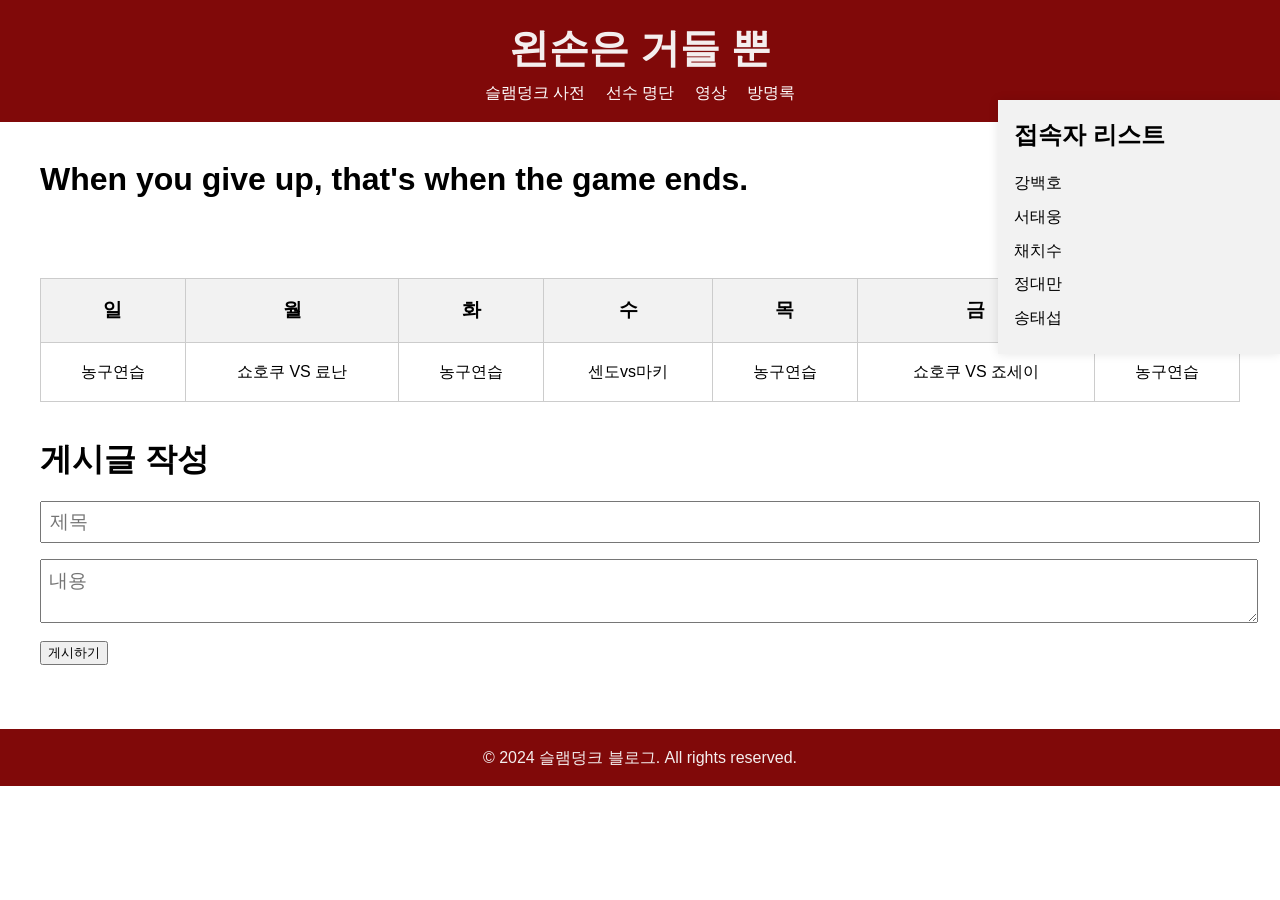
==== index.html @ 0eb65932 "Add files via upload" ====
<!DOCTYPE html>
<html lang="en">
<head>
  <meta charset="UTF-8">
  <meta name="viewport" content="width=device-width, initial-scale=1.0">
  <title>SLAM DUNK</title>
  <link rel="stylesheet" href="styles.css">
</head>
<body>
  <header>
    <h1>왼손은 거들 뿐</h1> <!-- 블로그 제목을 한글로 변경 -->
    <nav>
      <ul>
        <li><a href="Chatbot.html">슬램덩크 사전</a></li> <!-- 챗봇으로 이동 -->
        <li><a href="player.html">선수 명단</a></li> <!-- 소개로 변경 -->
        <li><a href="https://www.youtube.com/watch?v=I33sYkoxNhY">영상</a></li> <!-- 소개로 변경 -->
        <li><a href="visitor.html">방명록</a></li> <!-- 방명록으로 변경 -->
      </ul>
    </nav>
  </header>

  <main>
    <section class="featured-post">
      <div class="post-info">
        <h2>When you give up, that's when the game ends.</h2>
      </div>

    </section>
    <div class="slideWrap">
        <div class="slideshow">
            <img src="./myImg/slam1.jpeg" alt="Featured Post 1">
            <img src="./myImg/slam2.jpeg" alt="Featured Post 2">
            <img src="./myImg/slam3.jpeg" alt="Featured Post 3">
        </div>
    </div>

    <!-- 테이블로 일주일 일정 추가 -->
    <table class="weekly-schedule">
        <thead>
          <tr>
            <th>일</th>
            <th>월</th>
            <th>화</th>
            <th>수</th>
            <th>목</th>
            <th>금</th>
            <th>토</th>
          </tr>
        </thead>
        <tbody>
          <tr>
            <td onclick="showAlert('농구연습')">농구연습</td>
            <td onclick="showAlert('쇼호쿠 VS 료난')">쇼호쿠 VS 료난</td>
            <td onclick="showAlert('농구연습')">농구연습</td>
            <td onclick="showAlert('센도vs마키')">센도vs마키</td>
            <td onclick="showAlert('농구연습')">농구연습</td>
            <td onclick="showAlert('쇼호쿠 VS 죠세이')">쇼호쿠 VS 죠세이</td>
            <td onclick="showAlert('농구연습')">농구연습</td>
          </tr>
        </tbody>
      </table>
  




     <!-- 게시글 입력 폼 추가 -->
     <div class="post-form">
        <h2>게시글 작성</h2>
        <input type="text" id="post-title" placeholder="제목">
        <textarea id="post-content" placeholder="내용"></textarea>
        <button id="submit-btn">게시하기</button>
      </div>
  
      <!-- 게시글 목록을 담을 컨테이너 -->
      <div id="post-container">
      </div>


    <section class="blog-posts">
      <!-- Blog post cards go here -->

    </section>
  </main>




  <aside class="sidebar">
    <h2>접속자 리스트</h2>
    <ul id="online-users">
      <!-- Online user list will be dynamically generated by JavaScript -->
    </ul>
  </aside>
 
  

  <footer>
    <p>&copy; 2024 슬램덩크 블로그. All rights reserved.</p>
  </footer>

  <script src="scripts.js"></script>
</body>
</html>
---- styles.css ----
/* Reset some default styles */
body, h1, h2, h3, p, ul, li {
    margin: 0;
    padding: 0;
  }
  
  body {
    font-family: Arial, sans-serif;
    line-height: 1.6;
  }
  
  header {
    background-color: #800909; /* 연하게 변경 */
    color: #f4eeee;
    padding: 1rem;
    text-align: center;
  }
  
  header h1 {
    font-size: 2.5rem;
  
  }
  
  nav ul {
    list-style: none;
  }
  
  nav ul li {
    display: inline;
    margin-right: 1rem;
  }
  
  nav ul li:last-child {
    margin-right: 0;
  }
  
  nav a {
    color: #fff;
    text-decoration: none;
  }
  
  main {
    max-width: 1200px;
    margin: 0 auto;
    padding: 2rem;
  }

  
  .featured-post {
    display: flex;
    align-items: center;
  }
  
  .featured-post img {
    max-width: 50%;
    margin-right: 2rem;
  }
  
  .post-info h2 {
    font-size: 2rem;
    margin-bottom: 1rem;
    text-align: center;
  }
  
  .read-more {
    display: inline-block;
    background-color: #555; /* 연하게 변경 */
    color: #fff;
    padding: 0.5rem 1rem;
    text-decoration: none;
    border-radius: 5px;
  }
  
  .blog-posts {
    display: grid;
    grid-template-columns: repeat(3, 1fr);
    grid-gap: 2rem;
  }
  
  .blog-post {
    /* Blog post card styles go here */
  }
  
  footer {
    background-color: #800909; /* 연하게 변경 */
    color: #f4eeee;
    text-align: center;
    padding: 1rem;
  }

  /* ... (이전 코드와 동일) ... */

.sidebar {
    flex: 1;
    padding: 1rem;
    background-color: #f2f2f2;
    box-shadow: 0 0 10px rgba(0, 0, 0, 0.1);
  }
  
  .sidebar h2 {
    font-size: 1.5rem;
    margin-bottom: 1rem;
  }
  
  .sidebar ul {
    list-style: none;
  }
  
  .sidebar li {
    margin-bottom: 0.5rem;
  }

  /* ... (이전 코드와 동일) ... */

.sidebar {
    position: fixed; /* 우측에 고정 */
    top: 100px; /* 상단으로 고정 */
    right: 0; /* 우측으로 고정 */
    width: 250px; /* 사이드바의 너비 */
    padding: 1rem;
    background-color: #f2f2f2;
    box-shadow: 0 0 10px rgba(0, 0, 0, 0.1);
  }
  
  /* ... (이전 코드와 동일) ... */

  /* 이미지 슬라이드를 위한 스타일 */
.slideshow {
    max-width: 100%;
    overflow: hidden;
    position: relative;
    white-space: nowrap;
  }
  
  .slideshow img {
    width: 100%;
    height: auto;
    display: inline-block;
    opacity: 0;
    transition: transform 1s ease-in-out, opacity 1s ease-in-out;
  }
  
  .slideshow img.active {
    opacity: 1;
  }

  /* 메이플스토리 글꼴 적용 */
@font-face {
    font-family: 'MapleStory';
    src: url('WooriMelon-Regular.ttf') format('truetype');
  }
  
  body {
    font-family: 'MapleStory', Arial, sans-serif;
  }

  /* ... (기존 코드와 동일) ... */

.post-form {
    margin-top: 2rem;
  }
  
  .post-form h2 {
    font-size: 2rem;
    margin-bottom: 1rem;
  }
  
  .post-form input,
  .post-form textarea {
    display: block;
    width: 100%;
    padding: 0.5rem;
    margin-bottom: 1rem;
    font-size: 1.2rem;
  }
  
  #post-container {
    margin-top: 2rem;
  }
  
  .post {
    border: 1px solid #ccc;
    padding: 1rem;
    margin-bottom: 1rem;
  }

  /* ... (이전 코드와 동일) ... */

/* 일주일 일정을 위한 스타일 */
.weekly-schedule {
    width: 100%;
    border-collapse: collapse;
    margin-top: 2rem;
  }
  
  .weekly-schedule th, .weekly-schedule td {
    padding: 1rem;
    border: 1px solid #ccc;
    text-align: center;
  }
  
  .weekly-schedule th {
    background-color: #f2f2f2;
    font-size: 1.2rem;
  }
  
  .weekly-schedule td {
    font-size: 1rem;
  }
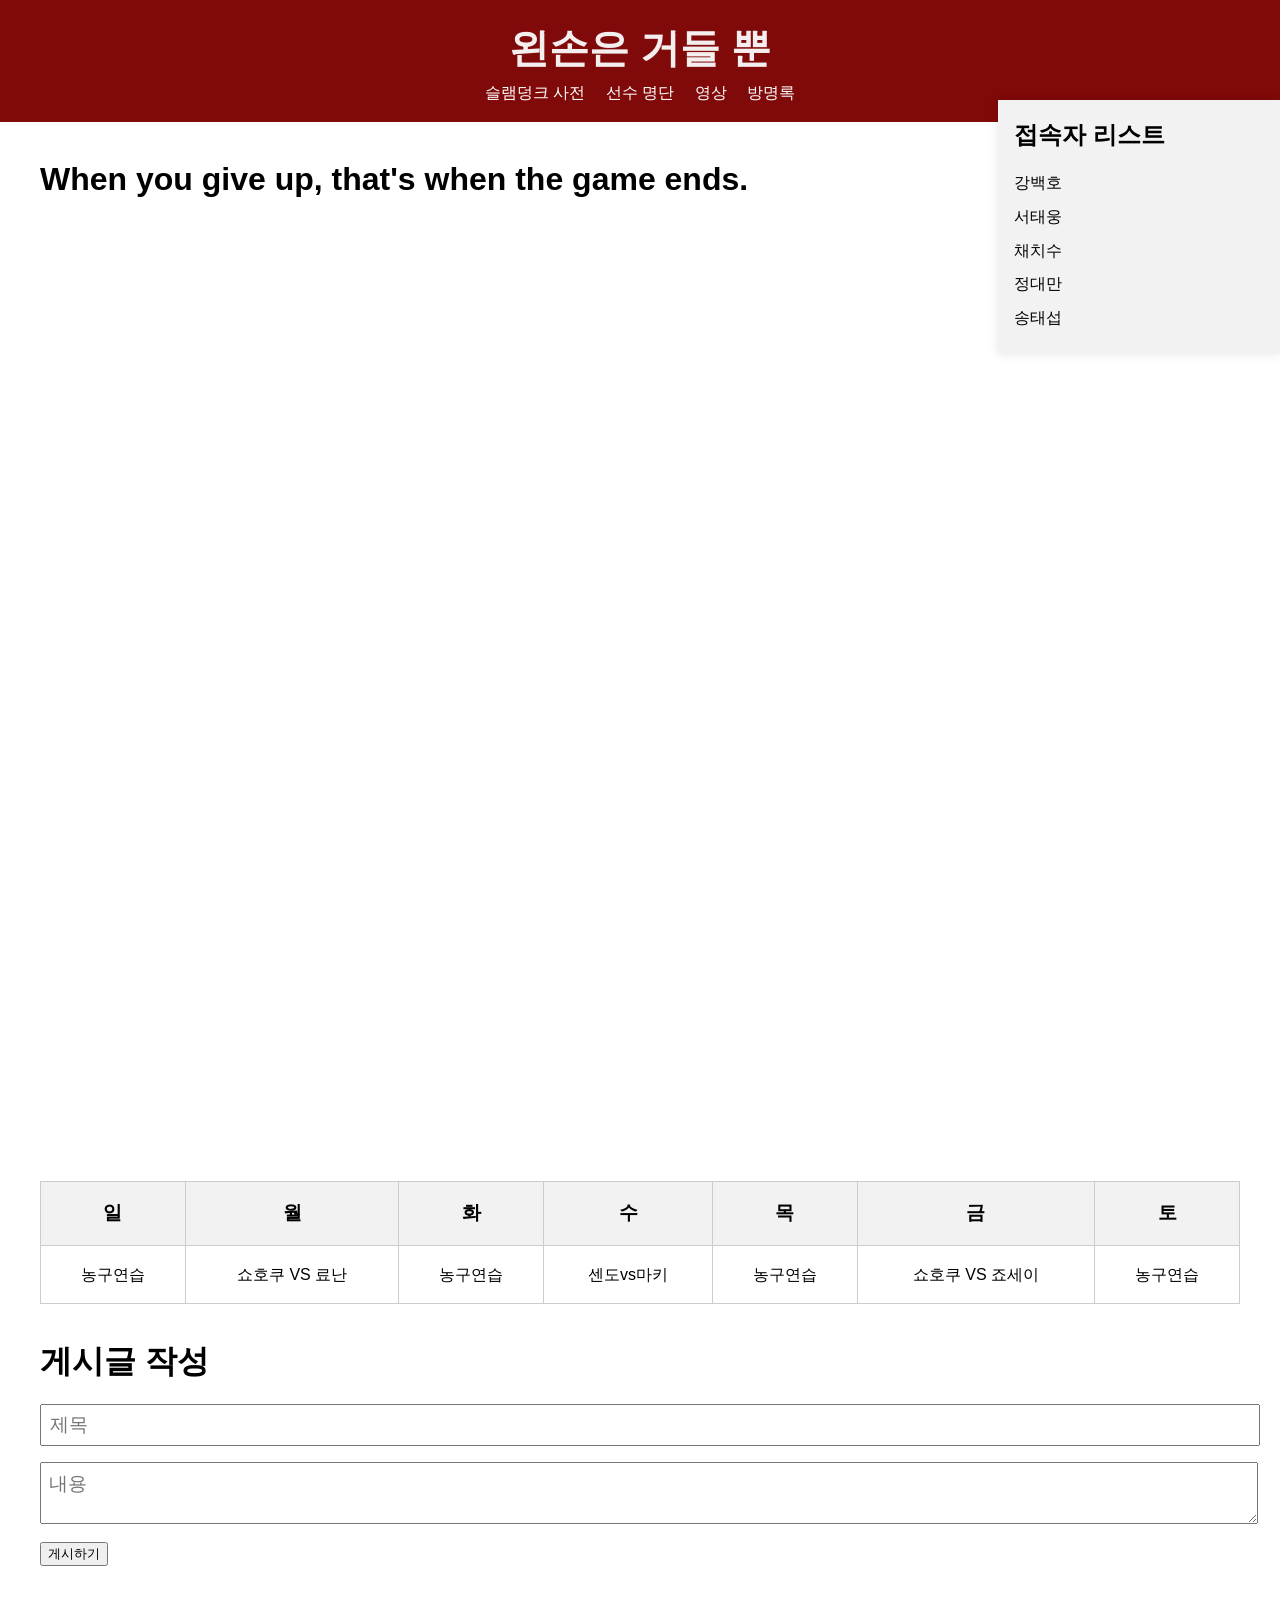
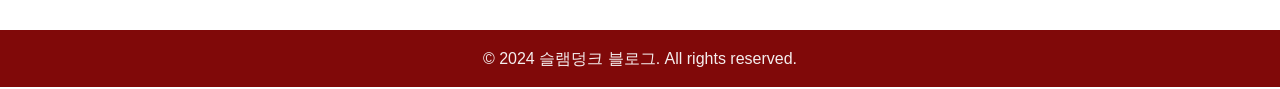
==== commit a0695b64: "Add files via upload" ====
--- a/index.html
+++ b/index.html
@@ -28,9 +28,9 @@
     </section>
     <div class="slideWrap">
         <div class="slideshow">
-            <img src="./myImg/slam1.jpeg" alt="Featured Post 1">
-            <img src="./myImg/slam2.jpeg" alt="Featured Post 2">
-            <img src="./myImg/slam3.jpeg" alt="Featured Post 3">
+            <img src="slam1.jpeg" alt="Featured Post 1">
+            <img src="slam2.jpeg" alt="Featured Post 2">
+            <img src="slam3.jpeg" alt="Featured Post 3">
         </div>
     </div>
 
